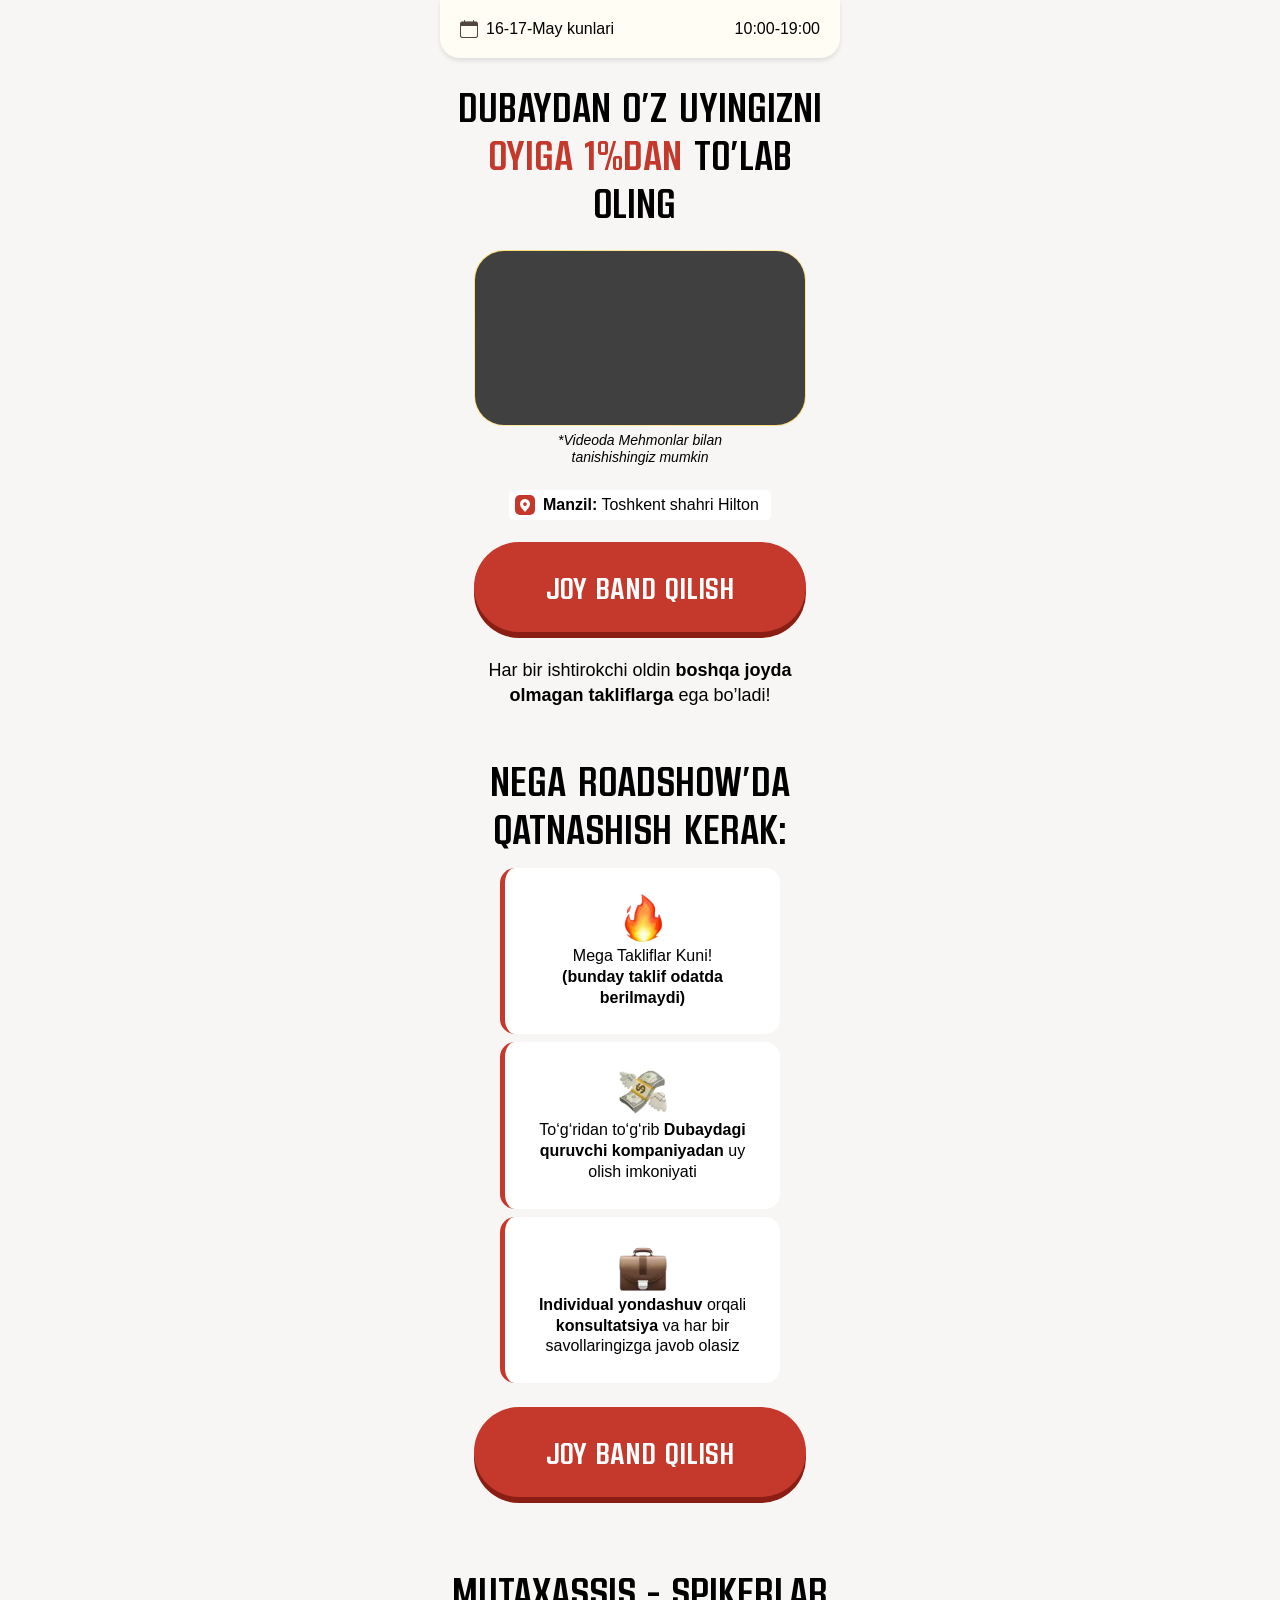
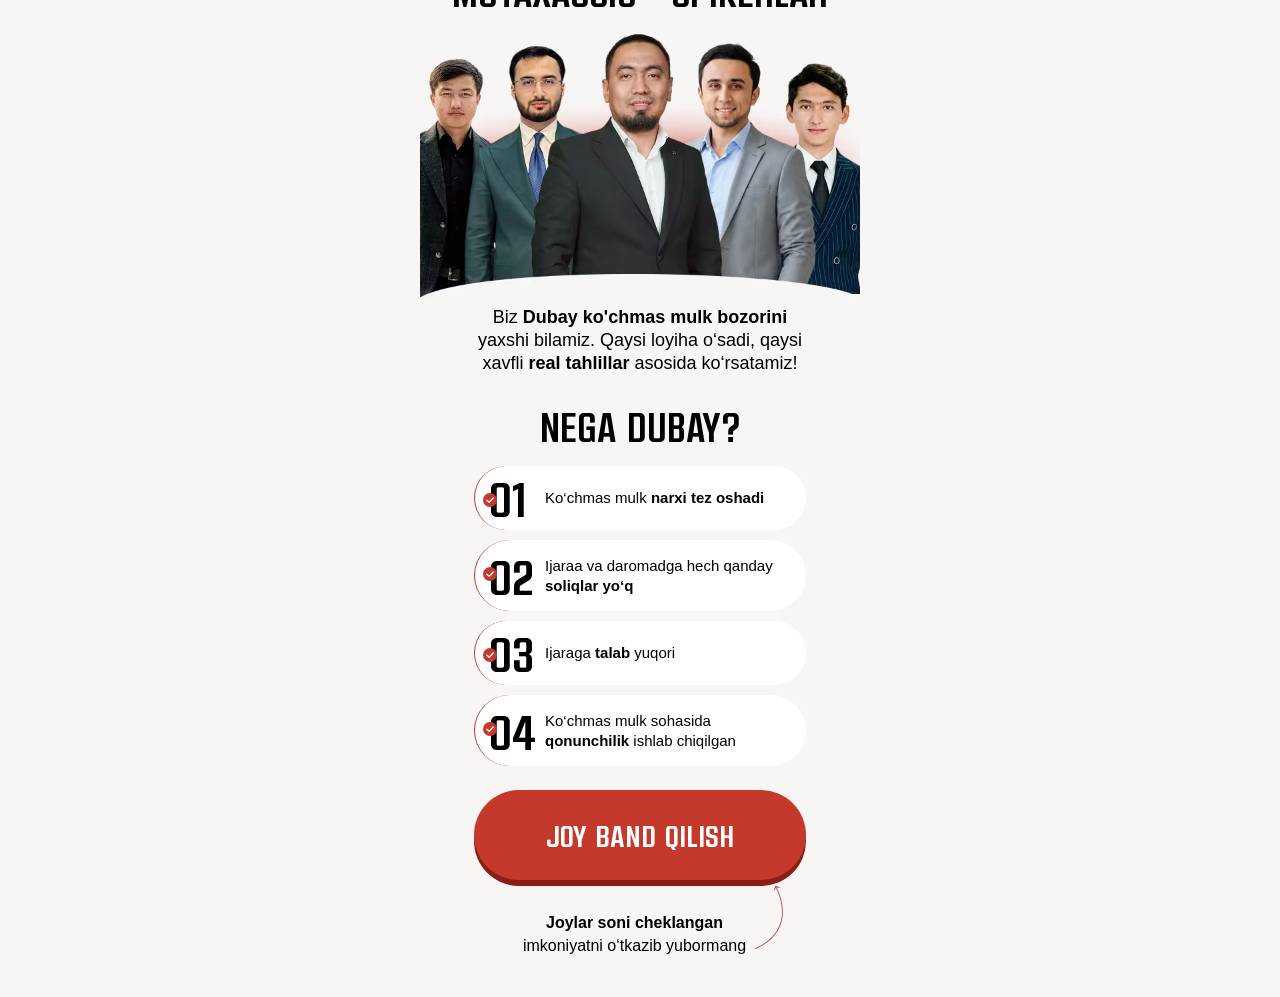
==== index.html @ 0cca1556 "first commit" ====
<!DOCTYPE html>
<html lang="en">

<head>
  <meta charset="UTF-8">
  <meta name="viewport" content="width=device-width, initial-scale=1.0">
  <title>Jumanzar Road Show</title>
  <style>
    * {margin: 0;padding: 0;box-sizing: border-box;}body {background-color: #F8F6F5;}.container {max-width: 440px;margin-left: auto;margin-right: auto;padding-left: 23px;padding-right: 23px;}.header__container {max-width: 400px;width: 100%;background-color: #FFFDF4;box-shadow: 0px 3px 4.6px 0px #00000017;border-bottom-right-radius: 20px;border-bottom-left-radius: 20px;padding: 20px;display: flex;align-items: center;justify-content: space-between;margin-bottom: 24px;}.header__text {font-family: Inter, sans-serif;font-weight: 500;font-size: 16px;line-height: 100%;text-align: center;color: #000000;display: flex;align-items: center;gap: 8px;}.header__time {font-family: Inter, sans-serif;font-weight: 500;font-size: 16px;line-height: 100%;text-align: center;}.hero {padding-bottom: 24px;}.hero__title {font-family: Kuunari, sans-serif;font-weight: 700;font-size: clamp(27px, 7vw, 40px);line-height: 120%;text-align: center;text-transform: uppercase;margin-bottom: 16px;}.hero__title span {color: #C5392C;}.hero__vid {max-width: 332px;width: 100%;aspect-ratio: 332 / 176;background-color: #404040;border-radius: 30px;border: 1px solid transparent;background: linear-gradient(#404040, #404040) padding-box, linear-gradient(135deg, #FFDF70 0%, #FFE9A6 51%, #FEDA7B 100%) border-box;margin-left: auto;margin-right: auto;margin-top: 24px;overflow: hidden;}.hero__vid wistia-player {display: block;width: 100%;height: 100%;}.hero__text {padding-top: 6px;font-family: Inter, sans-serif;font-weight: 400;font-style: Italic;font-size: 14px;line-height: 120%;text-align: center;margin-bottom: 24px;}.hero__col {display: flex;align-items: center;gap: 8px;max-width: 262px;width: 100%;margin-left: auto;margin-right: auto;background-color: #FFFFFF;backdrop-filter: blur(12px);border-radius: 5px;padding: 5px 6px;margin-bottom: 22px;}.col__text {font-family: Inter, sans-serif;font-weight: 400;font-size: 16px;line-height: 100%;}.btn {font-family: Kuunari, sans-serif;font-weight: 700;font-size: 30px;line-height: 100%;text-align: center;text-transform: uppercase;border: none;background-color: #C5392C;box-shadow: 0px 6px 0px 0px #8A1E14;border-radius: 100px;padding: 30px 0;margin-left: auto;margin-right: auto;display: flex;align-items: center;justify-content: center;max-width: 332px;width: 100%;color: white;margin-bottom: 26px;cursor: pointer;}.col__bottom__text {font-family: Inter, sans-serif;font-weight: 400;font-size: clamp(15px, 5vw, 18px);line-height: 140%;text-align: center;}.need {padding-top: 24px;padding-bottom: 24px;}.need__title {font-family: Kuunari, sans-serif;font-weight: 700;font-size: clamp(34px, 9vw, 40px);line-height: 120%;text-align: center;text-transform: uppercase;margin-bottom: 16px;}.need__inner {display: flex;flex-direction: column;align-items: center;gap: 8px;margin-bottom: 24px;}.need__inner__item {max-width: 280px;width: 100%;background-color: #FFFFFF;border-radius: 15px;border-left: 5px solid #C5392C;padding: 26px 0;display: flex;align-items: center;flex-direction: column;}.need__img {height: auto;margin-bottom: 4px;}.item__text {font-family: Inter, sans-serif;font-weight: 400;font-size: 16px;line-height: 130%;text-align: center;}.speak {padding-top: 24px;padding-bottom: 24px;}.speak__container {max-width: 440px;margin-left: auto;margin-right: auto;}.speak__title {font-family: Kuunari;font-weight: 700;font-style: Bold;font-size: clamp(27px, 9vw, 40px);line-height: 100%;text-align: center;text-transform: uppercase;margin-bottom: 19px;}.speak__col {position: relative;}.logo {max-width: 540px;width: 100%;margin-left: auto;margin-right: auto;height: auto;display: flex;}.speak__text {font-family: 'Inter', sans-serif;font-weight: 400;font-size: clamp(15px, 4vw, 18px);line-height: 130%;text-align: center;color: #000000;position: absolute;top: 85%;left: 50%;transform: translateX(-50%);max-width: 90%;width: max-content;}.footer {padding-top: 24px;padding-bottom: 40px;}.footer__title {font-family: Kuunari, sans-serif;font-weight: 700;font-size: clamp(34px, 9vw, 40px);line-height: 120%;text-align: center;text-transform: uppercase;margin-bottom: 16px;}.footer__list {list-style: none;display: flex;flex-direction: column;gap: 10px;max-width: 332px;width: 100%;margin-left: auto;margin-right: auto;margin-bottom: 24px;}.footer__item {position: relative;background-color: #FFFFFF;border-radius: 46px;border-left: 1px solid #C5392C;padding: 16px 16px 16px 70px;display: flex;align-items: center;gap: 10px;min-height: 64px;}.footer__num {font-family: Kuunari, sans-serif;font-weight: 400;font-size: 48px;line-height: 100%;text-transform: uppercase;position: absolute;left: 14px;top: 50%;transform: translateY(-50%);color: #000000;}.footer__check {position: absolute;left: 8px;top: 27px;width: 14px;height: 14px;flex-shrink: 0;}.footer__text {font-family: Inter, sans-serif;font-weight: 400;font-size: 15px;line-height: 130%;color: #000000;}.footer__text b {font-weight: 700;}.footer__bottom {position: relative;max-width: 277px;width: 100%;margin-left: auto;margin-right: auto;padding-left: 18px;padding-top: 6px;display: flex;}.footer__bottom__text {font-family: Inter, sans-serif;font-weight: 400;font-size: 16px;line-height: 140%;color: #000000;text-align: center;max-width: 230px;width: 100%;}.footer__bottom__text b {font-weight: 700;margin-bottom: 10px;}.footer__arrow {position: absolute;right: -10px;top: -20px;pointer-events: none;}
  </style>
  <link rel="stylesheet" href="./css/main.css" media="print" onload="this.media='all'" />
  <noscript>
    <link rel="stylesheet" href="./css/main.css" />
  </noscript>
  <style>
    wistia-player[media-id='f69myfyjoh']:not(:defined) {
      background: center / contain no-repeat url('https://fast.wistia.com/embed/medias/f69myfyjoh/swatch');
      display: block;
      filter: blur(5px);
      padding-top: 177.78%;
    }
  </style>
</head>

<body>

  <header class="header">
    <div class="header__container container">
      <p class="header__text">
        <img src="./images/header/calendar.svg" width="18" height="18" loading="lazy" decoding="async" alt="calendar">
        16-17-May kunlari
      </p>
      <p class="header__time">10:00-19:00</p>
    </div>
  </header>

  <section class="hero">
    <div class="hero__container container">
      <h2 class="hero__title">Dubaydan o’z uyingizni <br> <span>oyiga 1%dan</span> to’lab oling </h2>
      <div class="hero__vid">
        <wistia-player media-id="f69myfyjoh" seo="false" aspect="0.5625"></wistia-player>
      </div>
      <p class="hero__text">*Videoda Mehmonlar bilan <br> tanishishingiz mumkin</p>
      <div class="hero__col">
        <img src="./images/hero/locat.svg" width="20" height="20" loading="lazy" decoding="async" alt="locat">
        <p class="col__text"><b>Manzil:</b> Toshkent shahri Hilton</p>
      </div>
      <button class="btn" id="open">joy band qilish</button>
      <p class="col__bottom__text">Har bir ishtirokchi oldin <b>boshqa joyda <br> olmagan takliflarga</b> ega bo’ladi!
      </p>
    </div>
  </section>

  <section class="need">
    <div class="need__container container">
      <h2 class="need__title">nega roadshow’da <br> qatnashish kerak:</h2>
      <div class="need__inner">
        <div class="need__inner__item">
          <img src="./images/need/need__img__1.avif" width="48" height="62" loading="lazy" decoding="async" alt="fire"
            class="need__img">
          <p class="item__text">Mega Takliflar Kuni! <br><b>(bunday taklif odatda <br> berilmaydi)</b></p>
        </div>
        <div class="need__inner__item">
          <img src="./images/need/need__img__2.avif" width="48" height="62" loading="lazy" decoding="async" alt="fire"
            class="need__img">
          <p class="item__text">To‘g‘ridan to‘g‘rib <b>Dubaydagi <br> quruvchi kompaniyadan</b> uy <br> olish imkoniyati
          </p>
        </div>
        <div class="need__inner__item">
          <img src="./images/need/need__img__3.avif" width="48" height="62" loading="lazy" decoding="async" alt="fire"
            class="need__img">
          <p class="item__text"><b>Individual yondashuv</b> orqali <br> <b>konsultatsiya</b> va har bir <br>
            savollaringizga javob olasiz</p>
        </div>
      </div>
      <button class="btn" id="open">joy band qilish</button>
    </div>
  </section>

  <section class="speak">
    <div class="speak__container">
      <h2 class="speak__title">mutaxassis - Spikerlar</h2>
      <div class="speak__col">
        <img src="./images/speak/speak__img.avif" width="540" height="306" fetchpriority="high" decoding="async"
          alt="Logo" class="logo">
        <p class="speak__text">
          Biz <b>Dubay ko'chmas mulk bozorini</b> <br> yaxshi bilamiz. Qaysi loyiha o‘sadi, qaysi <br> xavfli <b>real
            tahlillar</b> asosida ko‘rsatamiz!
        </p>
      </div>
    </div>
  </section>

  <footer class="footer">
    <div class="footer__container container">
      <h2 class="footer__title">nega dubay?</h2>
      <ul class="footer__list">
        <li class="footer__item">
          <span class="footer__num">01</span>
          <svg class="footer__check" width="20" height="20" viewBox="0 0 20 20" fill="none" aria-hidden="true">
            <circle cx="10" cy="10" r="10" fill="#C5392C" />
            <path d="M5.5 10.2L8.7 13.4L14.5 7.2" stroke="white" stroke-width="2" stroke-linecap="round"
              stroke-linejoin="round" />
          </svg>
          <p class="footer__text">Ko‘chmas mulk <b>narxi tez oshadi</b></p>
        </li>
        <li class="footer__item">
          <span class="footer__num">02</span>
          <svg class="footer__check" width="20" height="20" viewBox="0 0 20 20" fill="none" aria-hidden="true">
            <circle cx="10" cy="10" r="10" fill="#C5392C" />
            <path d="M5.5 10.2L8.7 13.4L14.5 7.2" stroke="white" stroke-width="2" stroke-linecap="round"
              stroke-linejoin="round" />
          </svg>
          <p class="footer__text">Ijaraa va daromadga hech qanday <b>soliqlar yo‘q</b></p>
        </li>
        <li class="footer__item">
          <span class="footer__num">03</span>
          <svg class="footer__check" width="20" height="20" viewBox="0 0 20 20" fill="none" aria-hidden="true">
            <circle cx="10" cy="10" r="10" fill="#C5392C" />
            <path d="M5.5 10.2L8.7 13.4L14.5 7.2" stroke="white" stroke-width="2" stroke-linecap="round"
              stroke-linejoin="round" />
          </svg>
          <p class="footer__text">Ijaraga <b>talab</b> yuqori</p>
        </li>
        <li class="footer__item">
          <span class="footer__num">04</span>
          <svg class="footer__check" width="20" height="20" viewBox="0 0 20 20" fill="none" aria-hidden="true">
            <circle cx="10" cy="10" r="10" fill="#C5392C" />
            <path d="M5.5 10.2L8.7 13.4L14.5 7.2" stroke="white" stroke-width="2" stroke-linecap="round"
              stroke-linejoin="round" />
          </svg>
          <p class="footer__text">Ko‘chmas mulk sohasida <b>qonunchilik</b> ishlab chiqilgan</p>
        </li>
      </ul>
      <button class="btn" id="open">joy band qilish</button>
      <div class="footer__bottom">
        <p class="footer__bottom__text"><b>Joylar soni cheklangan</b><br>imkoniyatni o‘tkazib yubormang</p>
        <img src="./images/footer.svg" width="40" height="63" loading="lazy" decoding="async" alt="arrow"
          class="footer__arrow">
      </div>
    </div>
  </footer>

  <div id="registrationModal" class="homeModal" style="display: none">
    <div class="homeModalOverlay"></div>
    <div class="homeFormContainer">
      <button class="closeButton" id="closeModalBtn">
        <svg xmlns="http://www.w3.org/2000/svg" width="16" height="16" viewBox="0 0 12 12" fill="none">
          <path d="M1 11L11 1M1 1.00001L11 11" stroke="currentColor" stroke-width="1.5" stroke-linecap="round" />
        </svg>
      </button>
      <div class="homeFormTop">
        <h1 class="homeFormTopTitle">
          Ro'yxatdan o'tish uchun <br> ma'lumotlaringizni kiriting!
        </h1>
      </div>
      <form id="registrationForm" name="contact-form">
        <div class="HomeFormRow">
          <label class="HomeFormRowLabel" for="name">Ismingiz:</label>
          <input class="HomeFormRowInput" type="text" id="name" name="name" placeholder="Ismingizni kiriting"
            autocomplete="name" />
          <p class="homeFormErrorText" id="nameError" style="display: none">❌ Ismingizni kiriting!</p>
        </div>

        <div class="HomeFormRow">
          <label class="HomeFormRowLabel" for="phone">Telefon raqamingiz:</label>
          <div class="phone-input-container">
            <button type="button" class="selected-country" id="selectedCountry">
              <div id="selectedCountryFlag" style="display: flex; align-items: center;"></div>
              <svg id="dropdownIcon" xmlns="http://www.w3.org/2000/svg" width="16" height="16" viewBox="0 0 24 24"
                fill="none" stroke="currentColor" stroke-width="2" stroke-linecap="round" stroke-linejoin="round">
                <polyline points="6 9 12 15 18 9"></polyline>
              </svg>
              <span class="selected-code" id="selectedCountryCodeText">+998</span>
            </button>
            <div class="country-dropdown" id="countryDropdown" style="display:none"></div>
            <div class="phone-field" style="flex: 1;">
              <input class="HomeFormRowInput phone-input" type="tel" id="phone" name="phone" inputmode="numeric"
                placeholder="88 888 88 88" autocomplete="tel"
                style="border: none; background-color: transparent; padding-left: 5px; width: 100%;" />
            </div>
          </div>
          <p class="homeFormErrorText" id="phoneError" style="display:none">❌ Telefon raqam mos emas!</p>
        </div>

        <button type="submit" class="HomeFormBtn" id="submitBtn">DAVOM ETISH</button>
      </form>
    </div>
  </div>

  <script defer src="https://fast.wistia.com/player.js" async></script>
  <script defer src="https://fast.wistia.com/embed/f69myfyjoh.js" async type="module"></script>

  <script defer src="./js/phoneFormatter.js"></script>
  <script defer src="./js/app.js"></script>

</body>

</html>
---- css/main.css ----
@font-face {
  font-family: Kuunari;
  src: url(../fonts/kuunari-bold.subset.woff2) format('woff2');
  font-weight: 700;
  font-style: normal;
  font-display: swap;
}

.homeModal, .homeModalOverlay {position: fixed;top: 0;height: 100vh;width: 100%;left: 0 }.homeModal {z-index: 30;justify-content: center;align-items: center;display: flex }.homeModalOverlay {background-color: rgb(0 0 0 / .3);backdrop-filter: blur(5px) }.homeFormContainer {position: fixed;z-index: 30;background-color: #fff;color: #000;border-radius: 8px;padding: 20px 40px 40px;width: 100%;max-width: 520px;box-shadow: 0 4px 12px rgb(0 0 0 / .1);margin: 0 20px;top: 50%;left: 50%;transform: translate(-50%, -50%) }.homeFormTop {display: flex;justify-content: space-between }.homeFormTopTitle {font-family: Inter, sans-serif;font-size: clamp(21px, 6.6vw, 24px);margin: 0 0 20px;color: #000;font-weight: 600;text-align: center;margin-left: auto;margin-right: auto }.closeButton {background: 0 0;border: none;cursor: pointer;padding: 4px;justify-content: center;align-items: center;display: flex;position: absolute;top: 20px;right: 20px;color: #000 }.homeFormErrorText {color: #e53e3e;margin-bottom: 12px;font-size: 14px;font-family: system-ui, -apple-system, sans-serif;padding-top: 5px;padding-bottom: 5px }.HomeFormRowInput, .HomeFormRowLabel {font-family: system-ui, -apple-system, sans-serif;font-size: 18px }.HomeFormRow {margin-bottom: 20px }.HomeFormRowLabel {display: block;margin-bottom: 6px;color: #000 }.HomeFormRowInput {width: 100%;padding: 10px 16px;border: 1px solid #c9c9c9;min-height: 48px;background-color: #f3f7f8;border-radius: 6px;font-weight: 400;outline: 0;height: 50px;transition: border-color .2s }.HomeFormRowInput:focus {border-color: #FB0 }.HomeFormRowInput::placeholder {color: #aaa }.HomeFormBtn {font-family: sans-serif;height: 60px;width: 100%;cursor: pointer;border-radius: 10px;background: #FB0;transition: .3s;font-weight: 700;font-size: 28px;color: #fff;text-transform: uppercase;border: none;position: relative;display: flex;align-items: center;justify-content: center }.phone-input-container {display: flex;align-items: center;position: relative;border: 1px solid #c9c9c9;background-color: #fff0;border-radius: 6px }.selected-code {display: flex;margin-left: 10px }.selected-country {display: flex;align-items: center;padding: 10px;padding-right: 0;border-radius: 6px;cursor: pointer;min-height: 50px;font-family: sans-serif;font-size: 18px;font-weight: 400;min-width: max-content;border: none;background-color: #fff0 }.country-dropdown {position: absolute;top: 110%;left: 0;width: 100%;background-color: #fff;border: 1px solid #c9c9c9;border-radius: 6px;box-shadow: 0 4px 12px rgb(0 0 0 / .1);z-index: 40;max-height: 200px;overflow-y: auto }.country-option {display: flex;justify-content: space-between;align-items: center;padding: 10px;cursor: pointer }.country-option:hover {background-color: #f3f7f8 }.country-option.selected {background-color: #e6f0fa }@media screen and (max-width:768px) {.homeFormContainer {max-width: 100%;padding: 80px 20px 20px;margin: 0;border-radius: 6px;height: 100vh }.homeFormTopTitle {text-align: center;max-width: 408px;margin-left: auto;margin-right: auto;font-weight: 700;margin-bottom: 15px }.homeFormTop {flex-direction: column;align-items: flex-start }.closeButton {width: 100%;height: 50px;background-color: #000;color: #fff;padding-right: 20px;top: 0;left: 0;justify-content: end }.homeFormErrorText {font-size: 12px;margin-bottom: 8px }.HomeFormRowLabel {margin-bottom: 6px }.HomeFormRowInput {padding: 0 12px;min-height: 40px;background-color: #fff0 }.HomeFormRowInput::placeholder {color: #a3a3a3 }.HomeFormBtn {font-size: 18px;font-weight: 700;margin-top: 24px }}@media screen and (max-width:480px) {.homeFormContainer {max-width: 100%;padding: 80px 20px 20px;margin: 0;border-radius: 6px;height: 100vh }.homeFormTopTitle {text-align: center;margin: 0 auto 15px }.homeFormErrorText {font-size: 12px;margin-bottom: 8px }.HomeFormRowLabel {margin-bottom: 6px }.HomeFormRowInput {padding: 0 12px;min-height: 40px;background-color: #fff0;border-radius: 10px }.HomeFormRowInput::placeholder {color: #a3a3a3 }.HomeFormBtn {font-size: 16px;padding: 10px 0;margin-top: 24px;height: 50px }}.homeModal, .homeModalOverlay {position: fixed;top: 0;height: 100vh;width: 100%;left: 0 }.homeModal {z-index: 30;justify-content: center;align-items: center;display: flex }.homeModalOverlay {background-color: rgb(0 0 0 /.3);backdrop-filter: blur(5px) }.homeFormContainer {position: relative;z-index: 30;background-color: #fff;color: #000;border-radius: 8px;padding: 20px 40px 40px;width: 100%;max-width: 520px;box-shadow: 0 4px 12px rgb(0 0 0 / .1);margin: 0 20px;position: fixed;top: 50%;left: 50%;transform: translate(-50%, -50%) }.homeFormTop {display: flex;justify-content: space-between }.homeFormTopTitle {font-family: Inter, sans-serif;font-size: clamp(21px, 6.6vw, 24px);margin: 0 0 20px;color: #000;font-weight: 600;text-align: center;margin-left: auto;margin-right: auto }.closeButton {background: 0 0;border: none;cursor: pointer;padding: 4px;justify-content: center;align-items: center;display: flex;position: absolute;top: 20px;right: 20px;color: #000 }.homeFormErrorText {color: #e53e3e;margin-bottom: 12px;font-size: 14px;font-family: system-ui, -apple-system, BlinkMacSystemFont, "Segoe UI", sans-serif;padding-top: 5px;padding-bottom: 5px }.HomeFormRowInput, .HomeFormRowLabel {font-family: system-ui, -apple-system, BlinkMacSystemFont, "Segoe UI", sans-serif;font-size: 18px }.HomeFormRow {margin-bottom: 20px }.HomeFormRowLabel {display: block;margin-bottom: 6px;color: #000 }.HomeFormRowInput {width: 100%;padding: 10px 16px;border: 1px solid #c9c9c9;min-height: 48px;background-color: #f3f7f8;border-radius: 6px;font-weight: 400;outline: 0;height: 50px;transition: border-color 0.2s }.HomeFormRowInput:focus {border-color: #e71f1f }.HomeFormRowInput::placeholder {color: #aaa }.HomeFormBtn {font-family: sans-serif;height: 60px;width: 100%;cursor: pointer;border-radius: 10px;background-color: #e71f1f;transition: 0.3s;font-weight: 700;font-size: 28px;color: #fff;text-transform: uppercase;border: none;position: relative;display: flex;align-items: center;justify-content: center }.phone-input-container {display: flex;align-items: center;position: relative;border: 1px solid #c9c9c9;background-color: #fff0;border-radius: 6px }.phone-input-container:focus {border-color: #e71f1f }.selected-code {display: flex;margin-left: 10px }.country-selector {position: relative;margin-right: 10px }.selected-country {display: flex;align-items: center;padding: 10px;padding-right: 0;border-radius: 6px;cursor: pointer;min-height: 50px;font-family: sans-serif !important;font-size: 18px;font-weight: 400 !important;min-width: max-content;border: none;background-color: #fff0 }.country-dropdown {position: absolute;top: 110%;left: 0;width: 100%;background-color: #fff;border: 1px solid #c9c9c9;border-radius: 6px;box-shadow: 0 4px 12px rgb(0 0 0 / .1);z-index: 40;max-height: 200px;overflow-y: auto;font-family: sans-serif !important;font-weight: 400 !important }.country-option {display: flex;justify-content: space-between;align-items: center;padding: 10px;cursor: pointer;font-family: sans-serif;font-weight: 400 !important }.country-option:hover {background-color: #f3f7f8 }.country-option.selected {background-color: #e6f0fa }@media screen and (max-width:768px) {.homeFormContainer {max-width: 100%;padding: 80px 20px 20px;margin: 0;border-radius: 6px;height: 100vh }.homeFormTopTitle {text-align: center;max-width: 408px;margin-left: auto;margin-right: auto;font-weight: 700;margin-bottom: 15px }.homeFormTop {flex-direction: column;align-items: flex-start }.closeButton {width: 100%;height: 50px;background-color: #000;color: #fff;padding-right: 20px;top: 0;left: 0;justify-content: end }.homeFormErrorText {font-size: 12px;margin-bottom: 8px }.HomeFormRowLabel {margin-bottom: 6px }.HomeFormRowInput {padding: 0 12px;min-height: 40px;background-color: #fff0 }.HomeFormRowInput::placeholder {color: #a3a3a3 }.HomeFormBtn {font-size: 18px;font-weight: 700;margin-top: 24px }}@media screen and (max-width:480px) {.homeFormContainer {max-width: 100%;padding: 80px 20px 20px;margin: 0;border-radius: 6px;height: 100vh }.homeFormTopTitle {text-align: center;margin: 0 auto 15px }.homeFormErrorText {font-size: 12px;margin-bottom: 8px }.HomeFormRowLabel {margin-bottom: 6px }.HomeFormRowInput {padding: 0 12px;min-height: 40px;background-color: #fff0;border-radius: 10px }.HomeFormRowInput::placeholder {color: #a3a3a3 }.HomeFormBtn {font-size: 16px;padding: 10px 0;margin-top: 24px;height: 50px }}
---- css/main.css ----
@font-face {
  font-family: Kuunari;
  src: url(../fonts/kuunari-bold.subset.woff2) format('woff2');
  font-weight: 700;
  font-style: normal;
  font-display: swap;
}

.homeModal, .homeModalOverlay {position: fixed;top: 0;height: 100vh;width: 100%;left: 0 }.homeModal {z-index: 30;justify-content: center;align-items: center;display: flex }.homeModalOverlay {background-color: rgb(0 0 0 / .3);backdrop-filter: blur(5px) }.homeFormContainer {position: fixed;z-index: 30;background-color: #fff;color: #000;border-radius: 8px;padding: 20px 40px 40px;width: 100%;max-width: 520px;box-shadow: 0 4px 12px rgb(0 0 0 / .1);margin: 0 20px;top: 50%;left: 50%;transform: translate(-50%, -50%) }.homeFormTop {display: flex;justify-content: space-between }.homeFormTopTitle {font-family: Inter, sans-serif;font-size: clamp(21px, 6.6vw, 24px);margin: 0 0 20px;color: #000;font-weight: 600;text-align: center;margin-left: auto;margin-right: auto }.closeButton {background: 0 0;border: none;cursor: pointer;padding: 4px;justify-content: center;align-items: center;display: flex;position: absolute;top: 20px;right: 20px;color: #000 }.homeFormErrorText {color: #e53e3e;margin-bottom: 12px;font-size: 14px;font-family: system-ui, -apple-system, sans-serif;padding-top: 5px;padding-bottom: 5px }.HomeFormRowInput, .HomeFormRowLabel {font-family: system-ui, -apple-system, sans-serif;font-size: 18px }.HomeFormRow {margin-bottom: 20px }.HomeFormRowLabel {display: block;margin-bottom: 6px;color: #000 }.HomeFormRowInput {width: 100%;padding: 10px 16px;border: 1px solid #c9c9c9;min-height: 48px;background-color: #f3f7f8;border-radius: 6px;font-weight: 400;outline: 0;height: 50px;transition: border-color .2s }.HomeFormRowInput:focus {border-color: #FB0 }.HomeFormRowInput::placeholder {color: #aaa }.HomeFormBtn {font-family: sans-serif;height: 60px;width: 100%;cursor: pointer;border-radius: 10px;background: #FB0;transition: .3s;font-weight: 700;font-size: 28px;color: #fff;text-transform: uppercase;border: none;position: relative;display: flex;align-items: center;justify-content: center }.phone-input-container {display: flex;align-items: center;position: relative;border: 1px solid #c9c9c9;background-color: #fff0;border-radius: 6px }.selected-code {display: flex;margin-left: 10px }.selected-country {display: flex;align-items: center;padding: 10px;padding-right: 0;border-radius: 6px;cursor: pointer;min-height: 50px;font-family: sans-serif;font-size: 18px;font-weight: 400;min-width: max-content;border: none;background-color: #fff0 }.country-dropdown {position: absolute;top: 110%;left: 0;width: 100%;background-color: #fff;border: 1px solid #c9c9c9;border-radius: 6px;box-shadow: 0 4px 12px rgb(0 0 0 / .1);z-index: 40;max-height: 200px;overflow-y: auto }.country-option {display: flex;justify-content: space-between;align-items: center;padding: 10px;cursor: pointer }.country-option:hover {background-color: #f3f7f8 }.country-option.selected {background-color: #e6f0fa }@media screen and (max-width:768px) {.homeFormContainer {max-width: 100%;padding: 80px 20px 20px;margin: 0;border-radius: 6px;height: 100vh }.homeFormTopTitle {text-align: center;max-width: 408px;margin-left: auto;margin-right: auto;font-weight: 700;margin-bottom: 15px }.homeFormTop {flex-direction: column;align-items: flex-start }.closeButton {width: 100%;height: 50px;background-color: #000;color: #fff;padding-right: 20px;top: 0;left: 0;justify-content: end }.homeFormErrorText {font-size: 12px;margin-bottom: 8px }.HomeFormRowLabel {margin-bottom: 6px }.HomeFormRowInput {padding: 0 12px;min-height: 40px;background-color: #fff0 }.HomeFormRowInput::placeholder {color: #a3a3a3 }.HomeFormBtn {font-size: 18px;font-weight: 700;margin-top: 24px }}@media screen and (max-width:480px) {.homeFormContainer {max-width: 100%;padding: 80px 20px 20px;margin: 0;border-radius: 6px;height: 100vh }.homeFormTopTitle {text-align: center;margin: 0 auto 15px }.homeFormErrorText {font-size: 12px;margin-bottom: 8px }.HomeFormRowLabel {margin-bottom: 6px }.HomeFormRowInput {padding: 0 12px;min-height: 40px;background-color: #fff0;border-radius: 10px }.HomeFormRowInput::placeholder {color: #a3a3a3 }.HomeFormBtn {font-size: 16px;padding: 10px 0;margin-top: 24px;height: 50px }}.homeModal, .homeModalOverlay {position: fixed;top: 0;height: 100vh;width: 100%;left: 0 }.homeModal {z-index: 30;justify-content: center;align-items: center;display: flex }.homeModalOverlay {background-color: rgb(0 0 0 /.3);backdrop-filter: blur(5px) }.homeFormContainer {position: relative;z-index: 30;background-color: #fff;color: #000;border-radius: 8px;padding: 20px 40px 40px;width: 100%;max-width: 520px;box-shadow: 0 4px 12px rgb(0 0 0 / .1);margin: 0 20px;position: fixed;top: 50%;left: 50%;transform: translate(-50%, -50%) }.homeFormTop {display: flex;justify-content: space-between }.homeFormTopTitle {font-family: Inter, sans-serif;font-size: clamp(21px, 6.6vw, 24px);margin: 0 0 20px;color: #000;font-weight: 600;text-align: center;margin-left: auto;margin-right: auto }.closeButton {background: 0 0;border: none;cursor: pointer;padding: 4px;justify-content: center;align-items: center;display: flex;position: absolute;top: 20px;right: 20px;color: #000 }.homeFormErrorText {color: #e53e3e;margin-bottom: 12px;font-size: 14px;font-family: system-ui, -apple-system, BlinkMacSystemFont, "Segoe UI", sans-serif;padding-top: 5px;padding-bottom: 5px }.HomeFormRowInput, .HomeFormRowLabel {font-family: system-ui, -apple-system, BlinkMacSystemFont, "Segoe UI", sans-serif;font-size: 18px }.HomeFormRow {margin-bottom: 20px }.HomeFormRowLabel {display: block;margin-bottom: 6px;color: #000 }.HomeFormRowInput {width: 100%;padding: 10px 16px;border: 1px solid #c9c9c9;min-height: 48px;background-color: #f3f7f8;border-radius: 6px;font-weight: 400;outline: 0;height: 50px;transition: border-color 0.2s }.HomeFormRowInput:focus {border-color: #e71f1f }.HomeFormRowInput::placeholder {color: #aaa }.HomeFormBtn {font-family: sans-serif;height: 60px;width: 100%;cursor: pointer;border-radius: 10px;background-color: #e71f1f;transition: 0.3s;font-weight: 700;font-size: 28px;color: #fff;text-transform: uppercase;border: none;position: relative;display: flex;align-items: center;justify-content: center }.phone-input-container {display: flex;align-items: center;position: relative;border: 1px solid #c9c9c9;background-color: #fff0;border-radius: 6px }.phone-input-container:focus {border-color: #e71f1f }.selected-code {display: flex;margin-left: 10px }.country-selector {position: relative;margin-right: 10px }.selected-country {display: flex;align-items: center;padding: 10px;padding-right: 0;border-radius: 6px;cursor: pointer;min-height: 50px;font-family: sans-serif !important;font-size: 18px;font-weight: 400 !important;min-width: max-content;border: none;background-color: #fff0 }.country-dropdown {position: absolute;top: 110%;left: 0;width: 100%;background-color: #fff;border: 1px solid #c9c9c9;border-radius: 6px;box-shadow: 0 4px 12px rgb(0 0 0 / .1);z-index: 40;max-height: 200px;overflow-y: auto;font-family: sans-serif !important;font-weight: 400 !important }.country-option {display: flex;justify-content: space-between;align-items: center;padding: 10px;cursor: pointer;font-family: sans-serif;font-weight: 400 !important }.country-option:hover {background-color: #f3f7f8 }.country-option.selected {background-color: #e6f0fa }@media screen and (max-width:768px) {.homeFormContainer {max-width: 100%;padding: 80px 20px 20px;margin: 0;border-radius: 6px;height: 100vh }.homeFormTopTitle {text-align: center;max-width: 408px;margin-left: auto;margin-right: auto;font-weight: 700;margin-bottom: 15px }.homeFormTop {flex-direction: column;align-items: flex-start }.closeButton {width: 100%;height: 50px;background-color: #000;color: #fff;padding-right: 20px;top: 0;left: 0;justify-content: end }.homeFormErrorText {font-size: 12px;margin-bottom: 8px }.HomeFormRowLabel {margin-bottom: 6px }.HomeFormRowInput {padding: 0 12px;min-height: 40px;background-color: #fff0 }.HomeFormRowInput::placeholder {color: #a3a3a3 }.HomeFormBtn {font-size: 18px;font-weight: 700;margin-top: 24px }}@media screen and (max-width:480px) {.homeFormContainer {max-width: 100%;padding: 80px 20px 20px;margin: 0;border-radius: 6px;height: 100vh }.homeFormTopTitle {text-align: center;margin: 0 auto 15px }.homeFormErrorText {font-size: 12px;margin-bottom: 8px }.HomeFormRowLabel {margin-bottom: 6px }.HomeFormRowInput {padding: 0 12px;min-height: 40px;background-color: #fff0;border-radius: 10px }.HomeFormRowInput::placeholder {color: #a3a3a3 }.HomeFormBtn {font-size: 16px;padding: 10px 0;margin-top: 24px;height: 50px }}
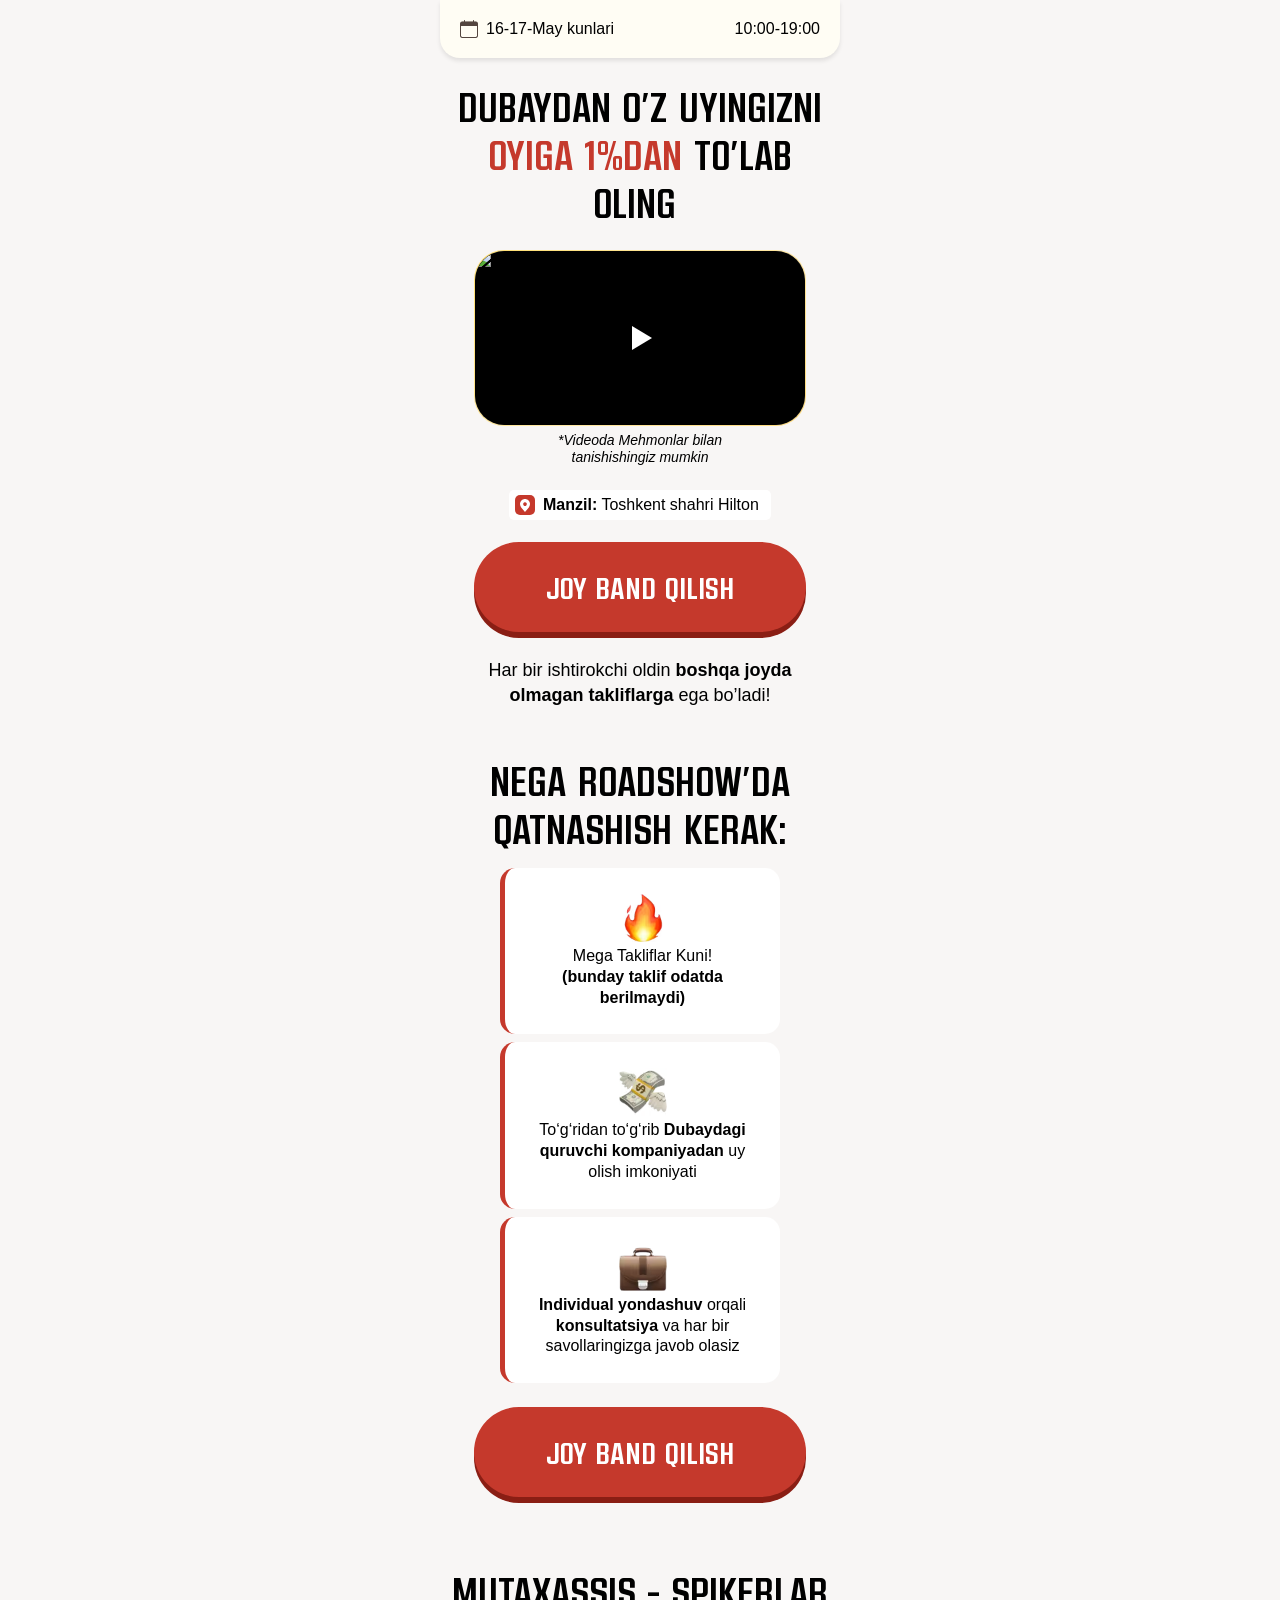
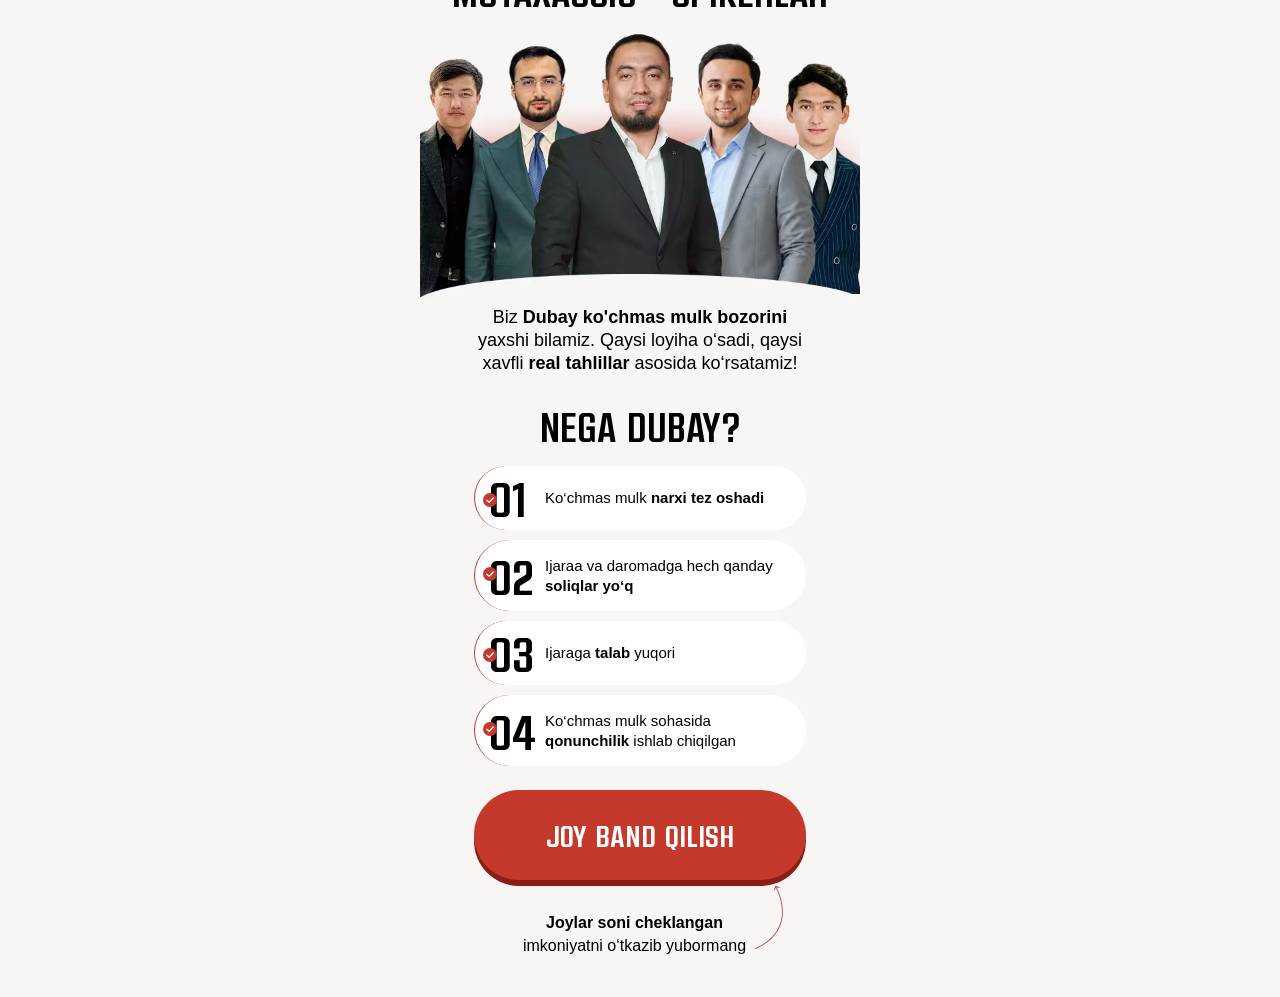
==== commit d0fbe537: "addd" ====
--- a/index.html
+++ b/index.html
@@ -13,12 +13,10 @@
     <link rel="stylesheet" href="./css/main.css" />
   </noscript>
   <style>
-    wistia-player[media-id='f69myfyjoh']:not(:defined) {
-      background: center / contain no-repeat url('https://fast.wistia.com/embed/medias/f69myfyjoh/swatch');
-      display: block;
-      filter: blur(5px);
-      padding-top: 177.78%;
-    }
+    .wistia-facade {position: relative; width: 100%; height: 100%; cursor: pointer; background: #000; border-radius: inherit; overflow: hidden;}
+    .wistia-facade img {width: 100%; height: 100%; object-fit: cover; display: block;}
+    .wistia-facade .play-btn {position: absolute; top: 50%; left: 50%; transform: translate(-50%, -50%); width: 64px; height: 64px; background: rgba(0,0,0,0.7); border-radius: 50%; display: flex; align-items: center; justify-content: center; pointer-events: none;}
+    .wistia-facade .play-btn::after {content: ''; border-style: solid; border-width: 12px 0 12px 20px; border-color: transparent transparent transparent #fff; margin-left: 4px;}
   </style>
 </head>
 
@@ -38,7 +36,11 @@
     <div class="hero__container container">
       <h2 class="hero__title">Dubaydan o’z uyingizni <br> <span>oyiga 1%dan</span> to’lab oling </h2>
       <div class="hero__vid">
-        <wistia-player media-id="f69myfyjoh" seo="false" aspect="0.5625"></wistia-player>
+        <div class="wistia-facade" id="wistiaFacade" data-media-id="f69myfyjoh">
+          <img src="https://fast.wistia.com/embed/medias/f69myfyjoh/swatch?image_crop_resized=400x225"
+               width="332" height="176" loading="lazy" decoding="async" alt="Video preview">
+          <div class="play-btn" aria-label="Play video"></div>
+        </div>
       </div>
       <p class="hero__text">*Videoda Mehmonlar bilan <br> tanishishingiz mumkin</p>
       <div class="hero__col">
@@ -188,8 +190,36 @@
     </div>
   </div>
 
-  <script defer src="https://fast.wistia.com/player.js" async></script>
-  <script defer src="https://fast.wistia.com/embed/f69myfyjoh.js" async type="module"></script>
+  <script>
+    (function () {
+      var facade = document.getElementById('wistiaFacade');
+      if (!facade) return;
+      var loaded = false;
+      function loadWistia() {
+        if (loaded) return;
+        loaded = true;
+        var s1 = document.createElement('script');
+        s1.src = 'https://fast.wistia.com/player.js';
+        s1.async = true;
+        document.head.appendChild(s1);
+        var s2 = document.createElement('script');
+        s2.src = 'https://fast.wistia.com/embed/f69myfyjoh.js';
+        s2.async = true;
+        s2.type = 'module';
+        document.head.appendChild(s2);
+        var player = document.createElement('wistia-player');
+        player.setAttribute('media-id', 'f69myfyjoh');
+        player.setAttribute('seo', 'false');
+        player.setAttribute('aspect', '0.5625');
+        player.style.width = '100%';
+        player.style.height = '100%';
+        player.style.display = 'block';
+        facade.replaceWith(player);
+      }
+      facade.addEventListener('click', loadWistia, { once: true });
+      facade.addEventListener('mouseenter', loadWistia, { once: true });
+    })();
+  </script>
 
   <script defer src="./js/phoneFormatter.js"></script>
   <script defer src="./js/app.js"></script>
